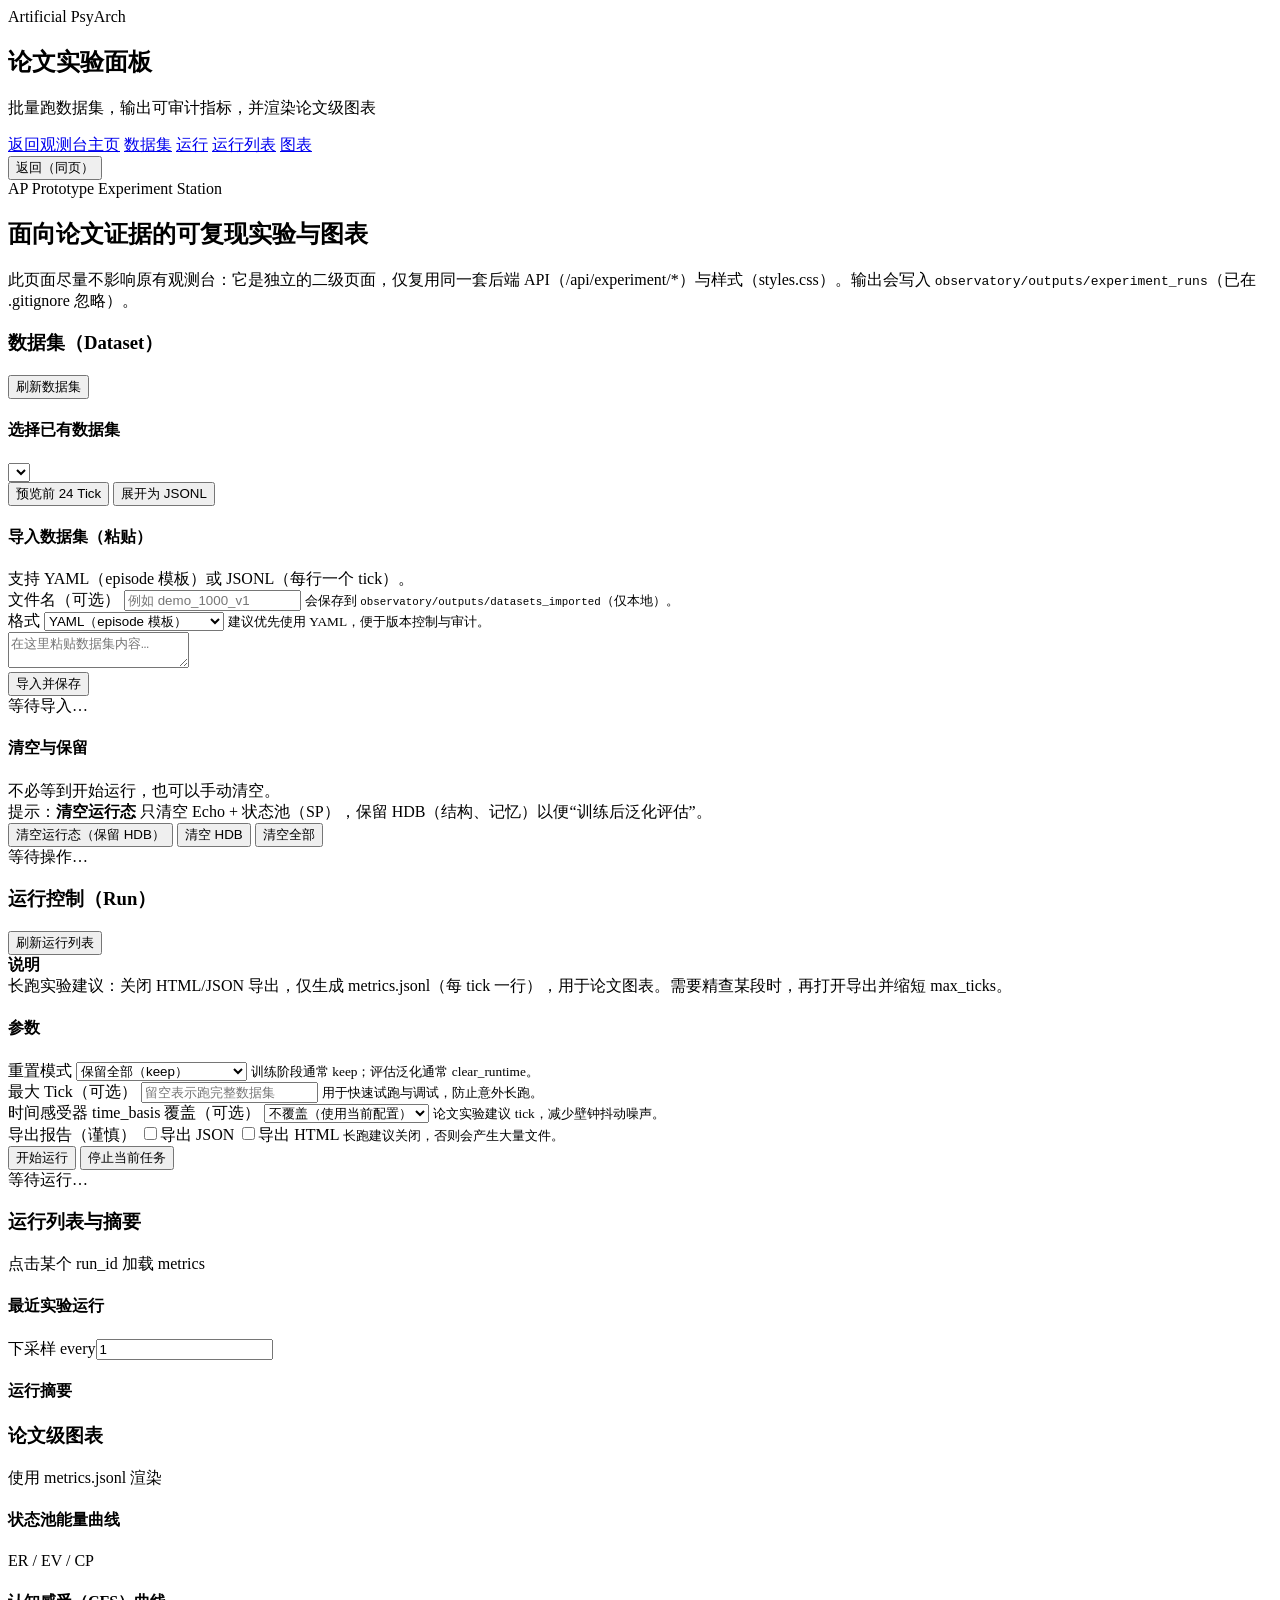
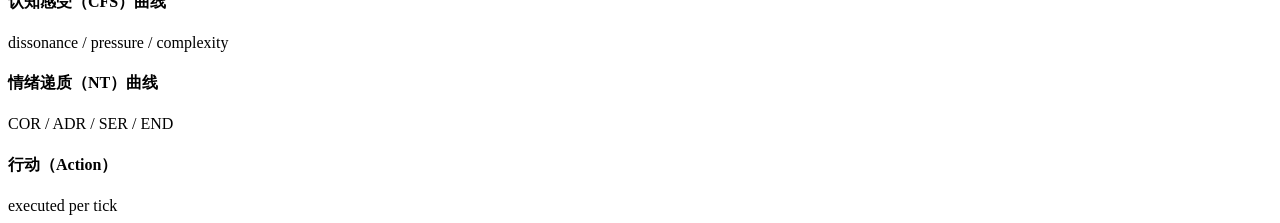
==== observatory/web_static/experiment.html @ 38948888 "Add experiment station (datasets + headless runner + charts)" ====
<!doctype html>
<html lang="zh-CN">
<head>
  <meta charset="utf-8" />
  <meta name="viewport" content="width=device-width, initial-scale=1" />
  <title>AP 论文实验面板</title>
  <link rel="stylesheet" href="/styles.css" />
</head>
<body>
  <div class="app-shell">
    <aside class="sidebar">
      <div class="brand">
        <div class="eyebrow">Artificial PsyArch</div>
        <h1>论文实验面板</h1>
        <p>批量跑数据集，输出可审计指标，并渲染论文级图表</p>
      </div>
      <nav class="sidebar-nav">
        <a href="/">返回观测台主页</a>
        <a href="#exp_dataset">数据集</a>
        <a href="#exp_run">运行</a>
        <a href="#exp_runs">运行列表</a>
        <a href="#exp_charts">图表</a>
      </nav>
      <button id="expBackBtn" class="ghost full" type="button">返回（同页）</button>
    </aside>

    <main class="main">
      <section class="hero panel">
        <div class="eyebrow">AP Prototype Experiment Station</div>
        <h2>面向论文证据的可复现实验与图表</h2>
        <p>此页面尽量不影响原有观测台：它是独立的二级页面，仅复用同一套后端 API（/api/experiment/*）与样式（styles.css）。输出会写入 <code>observatory/outputs/experiment_runs</code>（已在 .gitignore 忽略）。</p>
      </section>

      <section id="exp_dataset" class="panel">
        <div class="section-head">
          <h3>数据集（Dataset）</h3>
          <div class="toolbar">
            <button id="expRefreshDatasetsBtn" class="ghost" type="button">刷新数据集</button>
          </div>
        </div>
        <div class="triple-grid">
          <div class="subpanel">
            <div class="section-head">
              <h4>选择已有数据集</h4>
              <span id="expDatasetMeta" class="meta"></span>
            </div>
            <select id="expDatasetSelect"></select>
            <div class="actions">
              <button id="expPreviewBtn" class="secondary" type="button">预览前 24 Tick</button>
              <button id="expExpandBtn" class="ghost" type="button">展开为 JSONL</button>
            </div>
            <div id="expDatasetPreview" class="exp-preview stack"></div>
          </div>

          <div class="subpanel">
            <div class="section-head">
              <h4>导入数据集（粘贴）</h4>
              <span class="meta">支持 YAML（episode 模板）或 JSONL（每行一个 tick）。</span>
            </div>
            <div class="settings-grid">
              <article class="setting-item">
                <label>文件名（可选）</label>
                <input id="expImportFilename" type="text" placeholder="例如 demo_1000_v1" />
                <small>会保存到 <code>observatory/outputs/datasets_imported</code>（仅本地）。</small>
              </article>
              <article class="setting-item">
                <label>格式</label>
                <select id="expImportFormat">
                  <option value="yaml">YAML（episode 模板）</option>
                  <option value="jsonl">JSONL（expanded ticks）</option>
                </select>
                <small>建议优先使用 YAML，便于版本控制与审计。</small>
              </article>
            </div>
            <textarea id="expImportContent" class="config-textarea" placeholder="在这里粘贴数据集内容…"></textarea>
            <div class="actions">
              <button id="expImportBtn" class="primary" type="button">导入并保存</button>
            </div>
            <div id="expImportFeedback" class="inline-feedback">等待导入…</div>
          </div>

          <div class="subpanel">
            <div class="section-head">
              <h4>清空与保留</h4>
              <span class="meta">不必等到开始运行，也可以手动清空。</span>
            </div>
            <div class="soft-note">提示：<strong>清空运行态</strong> 只清空 Echo + 状态池（SP），保留 HDB（结构、记忆）以便“训练后泛化评估”。</div>
            <div class="actions">
              <button id="expClearRuntimeBtn" class="ghost danger" type="button">清空运行态（保留 HDB）</button>
              <button id="expClearHdbBtn" class="ghost danger" type="button">清空 HDB</button>
              <button id="expClearAllBtn" class="ghost danger" type="button">清空全部</button>
            </div>
            <div id="expClearFeedback" class="inline-feedback">等待操作…</div>
          </div>
        </div>
      </section>

      <section id="exp_run" class="panel">
        <div class="section-head">
          <h3>运行控制（Run）</h3>
          <div class="toolbar">
            <button id="expRefreshRunsBtn" class="ghost" type="button">刷新运行列表</button>
          </div>
        </div>
        <div class="note-box">
          <div><strong>说明</strong></div>
          <div class="soft-note">长跑实验建议：关闭 HTML/JSON 导出，仅生成 metrics.jsonl（每 tick 一行），用于论文图表。需要精查某段时，再打开导出并缩短 max_ticks。</div>
        </div>
        <div class="subpanel">
          <div class="section-head">
            <h4>参数</h4>
            <span id="expJobMeta" class="meta"></span>
          </div>
          <div class="settings-grid">
            <article class="setting-item">
              <label>重置模式</label>
              <select id="expResetMode">
                <option value="keep">保留全部（keep）</option>
                <option value="clear_runtime">清空运行态（保留 HDB）</option>
                <option value="clear_all">清空全部（含 HDB）</option>
              </select>
              <small>训练阶段通常 keep；评估泛化通常 clear_runtime。</small>
            </article>
            <article class="setting-item">
              <label>最大 Tick（可选）</label>
              <input id="expMaxTicks" type="number" min="1" step="1" placeholder="留空表示跑完整数据集" />
              <small>用于快速试跑与调试，防止意外长跑。</small>
            </article>
            <article class="setting-item">
              <label>时间感受器 time_basis 覆盖（可选）</label>
              <select id="expTimeBasisOverride">
                <option value="">不覆盖（使用当前配置）</option>
                <option value="tick">强制 tick</option>
                <option value="wallclock">强制 wallclock</option>
              </select>
              <small>论文实验建议 tick，减少壁钟抖动噪声。</small>
            </article>
            <article class="setting-item">
              <label>导出报告（谨慎）</label>
              <label class="toggle-row"><input id="expExportJsonChk" type="checkbox" /><span>导出 JSON</span></label>
              <label class="toggle-row"><input id="expExportHtmlChk" type="checkbox" /><span>导出 HTML</span></label>
              <small>长跑建议关闭，否则会产生大量文件。</small>
            </article>
          </div>
          <div class="actions">
            <button id="expRunStartBtn" class="primary" type="button">开始运行</button>
            <button id="expRunStopBtn" class="ghost danger" type="button">停止当前任务</button>
          </div>
          <div class="bar"><span id="expProgressBar" style="width: 0%"></span></div>
          <div id="expJobFeedback" class="inline-feedback">等待运行…</div>
        </div>
      </section>

      <section id="exp_runs" class="panel">
        <div class="section-head"><h3>运行列表与摘要</h3><span class="meta">点击某个 run_id 加载 metrics</span></div>
        <div class="dual-grid">
          <div class="subpanel">
            <div class="section-head">
              <h4>最近实验运行</h4>
              <div class="toolbar">
                <label class="toggle-row muted-inline"><span>下采样 every</span><input id="expDownsampleEvery" type="number" min="1" step="1" value="1" /></label>
              </div>
            </div>
            <div id="expRunsList" class="stack"></div>
          </div>
          <div class="subpanel">
            <div class="section-head"><h4>运行摘要</h4><span id="expRunMeta" class="meta"></span></div>
            <div id="expRunSummary" class="stack"></div>
          </div>
        </div>
      </section>

      <section id="exp_charts" class="panel">
        <div class="section-head"><h3>论文级图表</h3><span class="meta">使用 metrics.jsonl 渲染</span></div>
        <div class="dual-grid">
          <div class="subpanel">
            <div class="section-head"><h4>状态池能量曲线</h4><span class="meta">ER / EV / CP</span></div>
            <div id="expChartEnergy" class="chart-wrap"></div>
          </div>
          <div class="subpanel">
            <div class="section-head"><h4>认知感受（CFS）曲线</h4><span class="meta">dissonance / pressure / complexity</span></div>
            <div id="expChartCfs" class="chart-wrap"></div>
          </div>
          <div class="subpanel">
            <div class="section-head"><h4>情绪递质（NT）曲线</h4><span class="meta">COR / ADR / SER / END</span></div>
            <div id="expChartNt" class="chart-wrap"></div>
          </div>
          <div class="subpanel">
            <div class="section-head"><h4>行动（Action）</h4><span class="meta">executed per tick</span></div>
            <div id="expChartAction" class="chart-wrap"></div>
          </div>
        </div>
      </section>
    </main>
  </div>
  <script src="/experiment.js"></script>
</body>
</html>
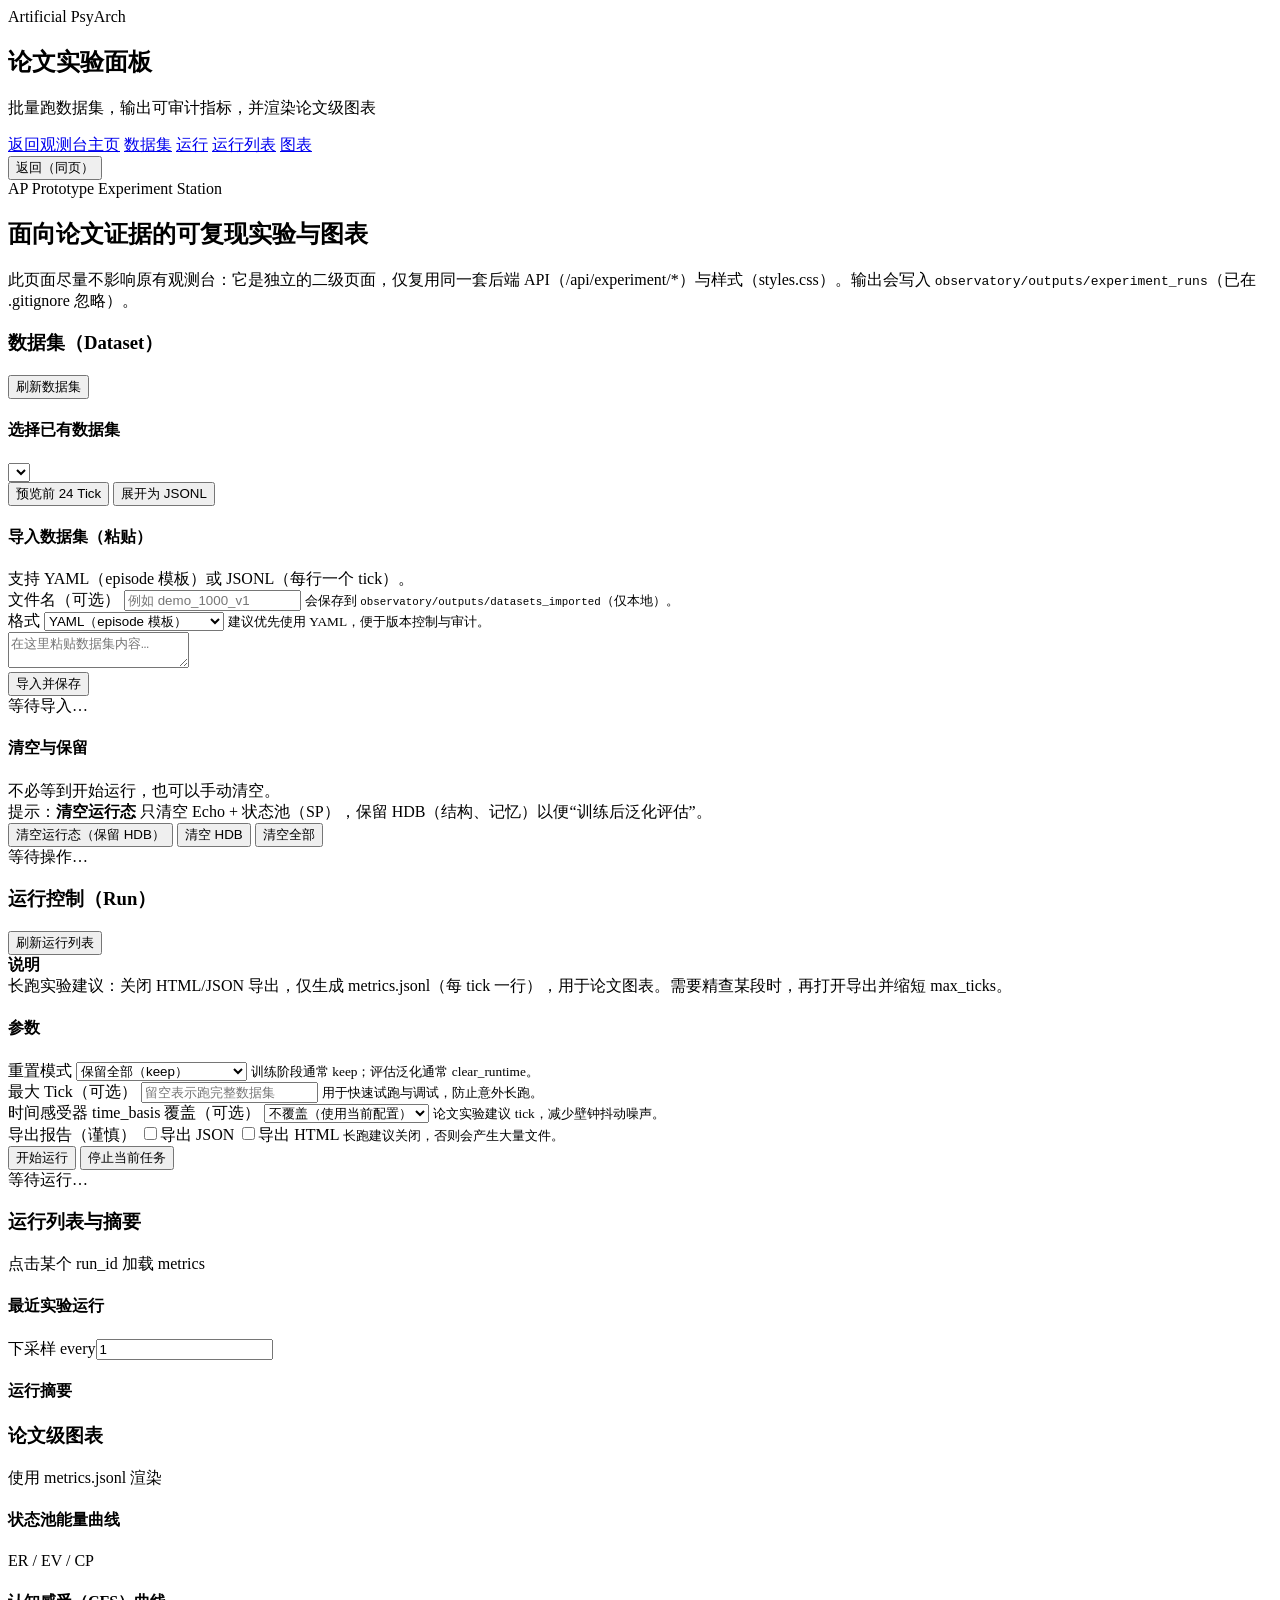
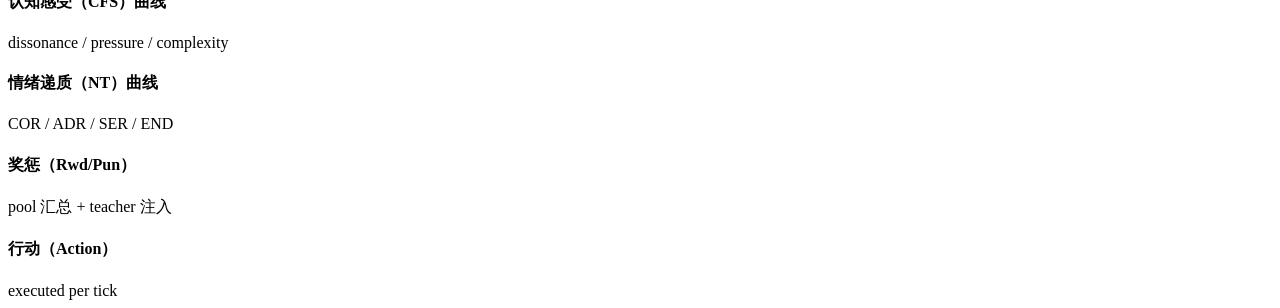
==== commit d227cb44: "Experiment: teacher reward/punish labels + charts + classic datasets" ====
--- a/observatory/web_static/experiment.html
+++ b/observatory/web_static/experiment.html
@@ -186,6 +186,10 @@
             <div id="expChartNt" class="chart-wrap"></div>
           </div>
           <div class="subpanel">
+            <div class="section-head"><h4>奖惩（Rwd/Pun）</h4><span class="meta">pool 汇总 + teacher 注入</span></div>
+            <div id="expChartRwdPun" class="chart-wrap"></div>
+          </div>
+          <div class="subpanel">
             <div class="section-head"><h4>行动（Action）</h4><span class="meta">executed per tick</span></div>
             <div id="expChartAction" class="chart-wrap"></div>
           </div>
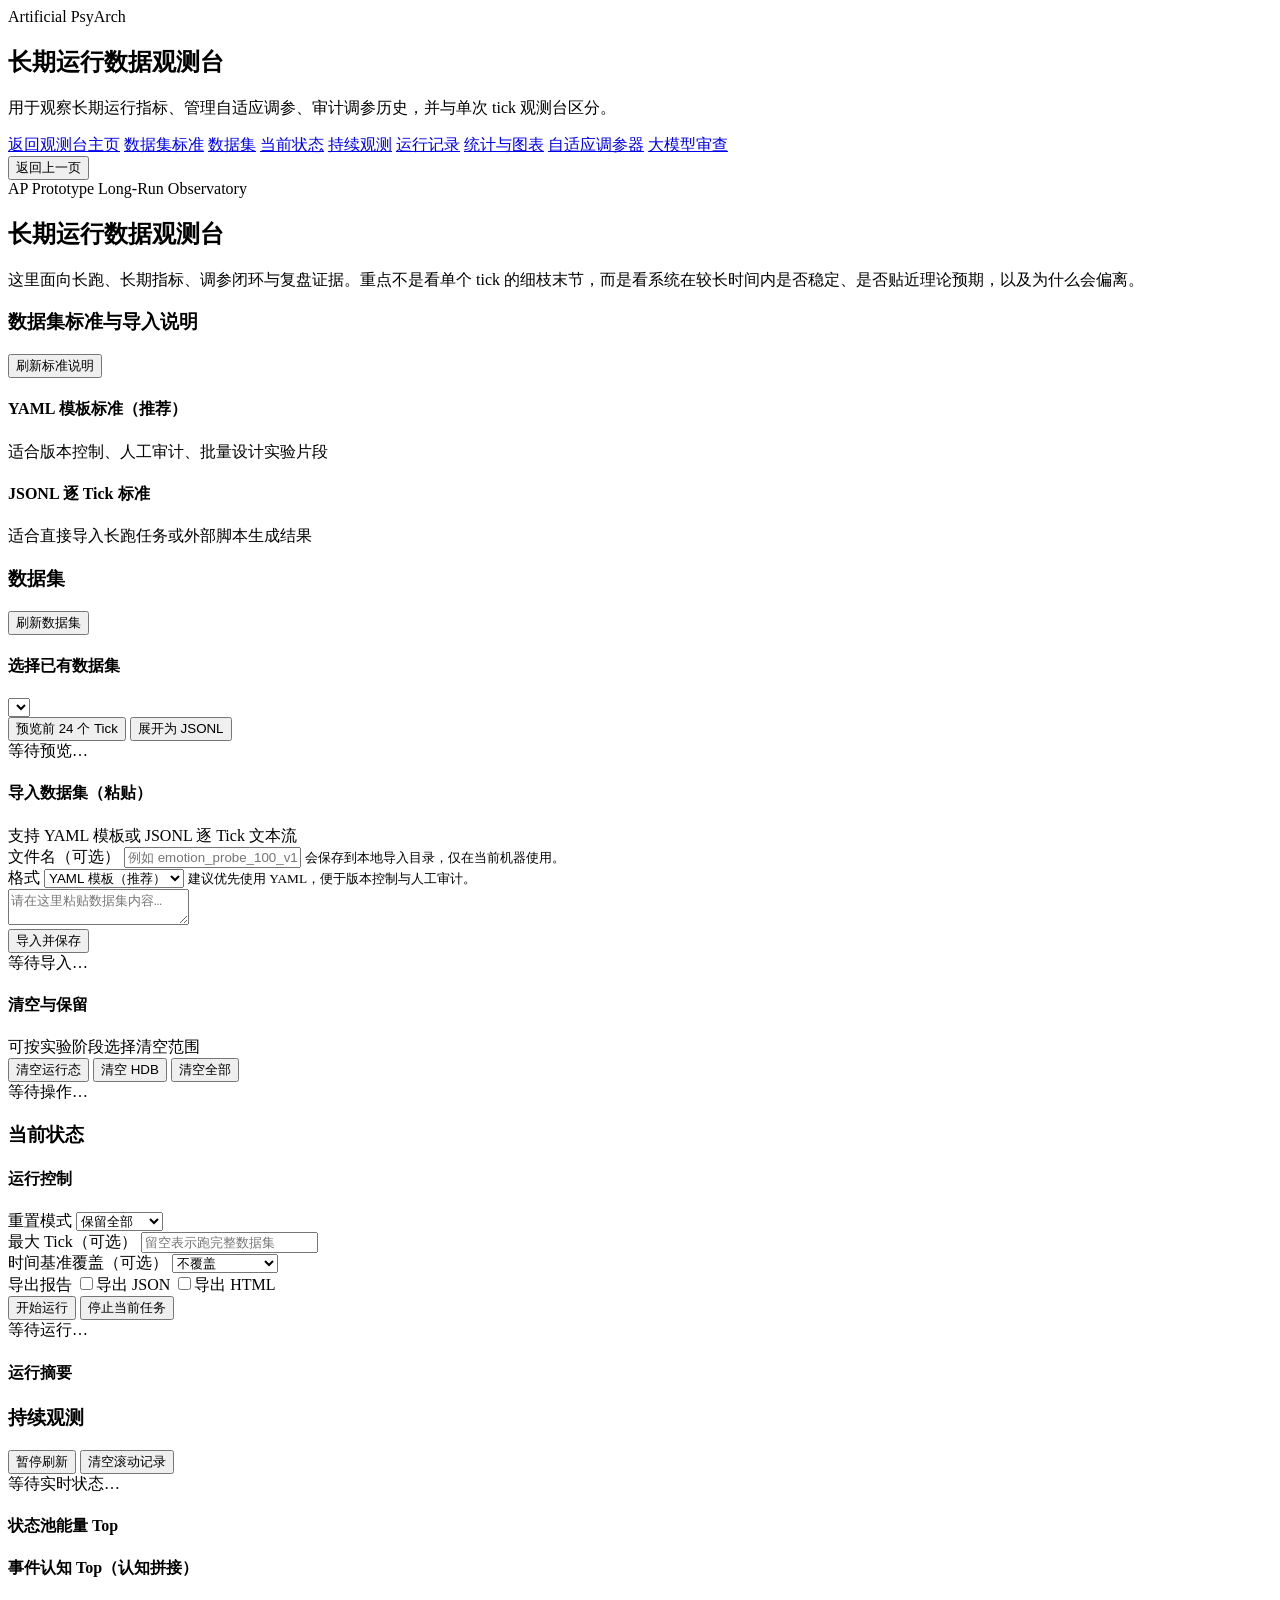
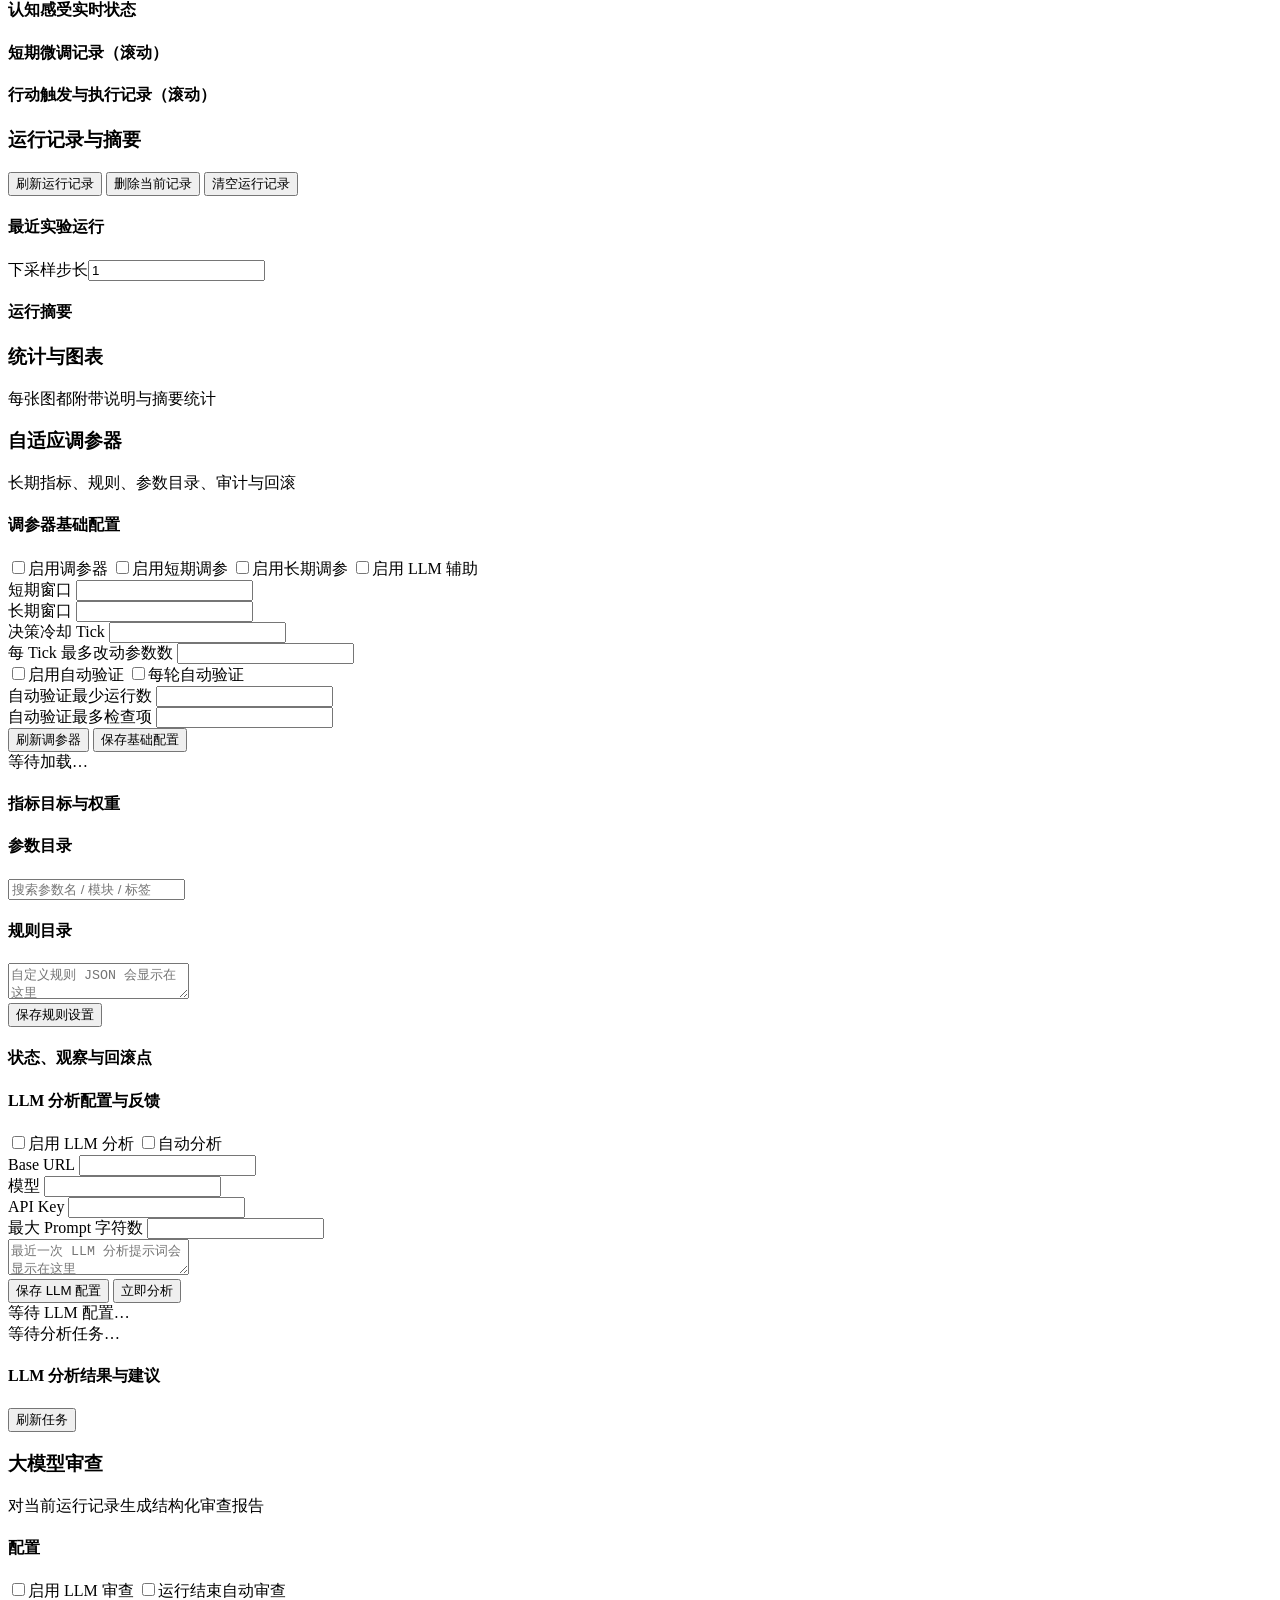
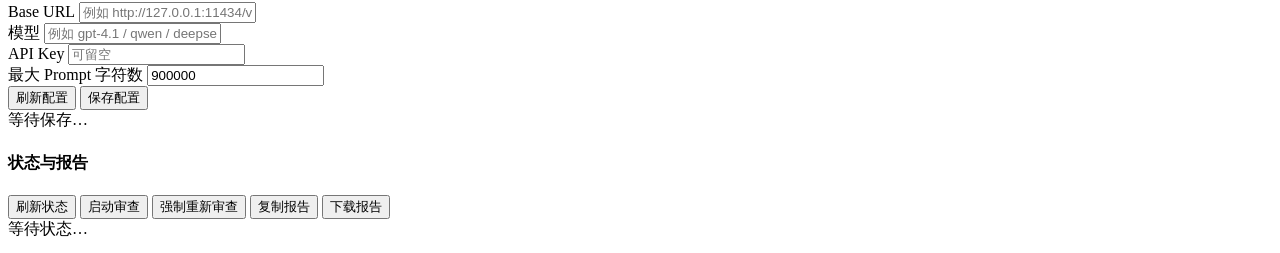
==== commit 66fd2882: "archive current local code-only snapshot" ====
--- a/observatory/web_static/experiment.html
+++ b/observatory/web_static/experiment.html
@@ -3,7 +3,7 @@
 <head>
   <meta charset="utf-8" />
   <meta name="viewport" content="width=device-width, initial-scale=1" />
-  <title>AP 论文实验面板</title>
+  <title>长期运行数据观测台</title>
   <link rel="stylesheet" href="/styles.css" />
 </head>
 <body>
@@ -11,193 +11,457 @@
     <aside class="sidebar">
       <div class="brand">
         <div class="eyebrow">Artificial PsyArch</div>
-        <h1>论文实验面板</h1>
-        <p>批量跑数据集，输出可审计指标，并渲染论文级图表</p>
+        <h1>长期运行数据观测台</h1>
+        <p>用于观察长期运行指标、管理自适应调参、审计调参历史，并与单次 tick 观测台区分。</p>
       </div>
       <nav class="sidebar-nav">
         <a href="/">返回观测台主页</a>
+        <a href="#exp_standard">数据集标准</a>
         <a href="#exp_dataset">数据集</a>
-        <a href="#exp_run">运行</a>
-        <a href="#exp_runs">运行列表</a>
-        <a href="#exp_charts">图表</a>
+        <a href="#exp_run">当前状态</a>
+        <a href="#exp_live">持续观测</a>
+        <a href="#exp_runs">运行记录</a>
+        <a href="#exp_metrics">统计与图表</a>
+        <a href="#exp_auto_tuner">自适应调参器</a>
+        <a href="#exp_llm_review">大模型审查</a>
       </nav>
-      <button id="expBackBtn" class="ghost full" type="button">返回（同页）</button>
+      <button id="expBackBtn" class="ghost full" type="button">返回上一页</button>
     </aside>
 
     <main class="main">
       <section class="hero panel">
-        <div class="eyebrow">AP Prototype Experiment Station</div>
-        <h2>面向论文证据的可复现实验与图表</h2>
-        <p>此页面尽量不影响原有观测台：它是独立的二级页面，仅复用同一套后端 API（/api/experiment/*）与样式（styles.css）。输出会写入 <code>observatory/outputs/experiment_runs</code>（已在 .gitignore 忽略）。</p>
+        <div class="eyebrow">AP Prototype Long-Run Observatory</div>
+        <h2>长期运行数据观测台</h2>
+        <p>这里面向长跑、长期指标、调参闭环与复盘证据。重点不是看单个 tick 的细枝末节，而是看系统在较长时间内是否稳定、是否贴近理论预期，以及为什么会偏离。</p>
+      </section>
+
+      <section id="exp_standard" class="panel">
+        <div class="section-head">
+          <h3>数据集标准与导入说明</h3>
+          <div class="toolbar">
+            <button id="expRefreshProtocolBtn" class="ghost" type="button">刷新标准说明</button>
+          </div>
+        </div>
+        <div id="expProtocolCards" class="card-grid compact"></div>
+        <div class="dual-grid">
+          <div class="subpanel">
+            <div class="section-head">
+              <h4>YAML 模板标准（推荐）</h4>
+              <span class="meta">适合版本控制、人工审计、批量设计实验片段</span>
+            </div>
+            <div id="expProtocolYamlFields" class="stack"></div>
+            <pre id="expProtocolYamlExample" class="result-box"></pre>
+          </div>
+          <div class="subpanel">
+            <div class="section-head">
+              <h4>JSONL 逐 Tick 标准</h4>
+              <span class="meta">适合直接导入长跑任务或外部脚本生成结果</span>
+            </div>
+            <div id="expProtocolJsonlFields" class="stack"></div>
+            <pre id="expProtocolJsonlExample" class="result-box"></pre>
+          </div>
+        </div>
       </section>
 
       <section id="exp_dataset" class="panel">
         <div class="section-head">
-          <h3>数据集（Dataset）</h3>
+          <h3>数据集</h3>
           <div class="toolbar">
             <button id="expRefreshDatasetsBtn" class="ghost" type="button">刷新数据集</button>
           </div>
         </div>
-        <div class="triple-grid">
+        <div class="dual-grid">
           <div class="subpanel">
             <div class="section-head">
               <h4>选择已有数据集</h4>
               <span id="expDatasetMeta" class="meta"></span>
             </div>
             <select id="expDatasetSelect"></select>
-            <div class="actions">
-              <button id="expPreviewBtn" class="secondary" type="button">预览前 24 Tick</button>
+            <div id="expDatasetOverviewCards" class="card-grid compact exp-spaced-top"></div>
+            <div class="actions">
+              <button id="expPreviewBtn" class="secondary" type="button">预览前 24 个 Tick</button>
               <button id="expExpandBtn" class="ghost" type="button">展开为 JSONL</button>
             </div>
-            <div id="expDatasetPreview" class="exp-preview stack"></div>
+            <div id="expDatasetPreviewMeta" class="inline-feedback">等待预览…</div>
+            <div id="expDatasetPreview" class="stack scroll-shell"></div>
           </div>
 
           <div class="subpanel">
             <div class="section-head">
               <h4>导入数据集（粘贴）</h4>
-              <span class="meta">支持 YAML（episode 模板）或 JSONL（每行一个 tick）。</span>
+              <span class="meta">支持 YAML 模板或 JSONL 逐 Tick 文本流</span>
             </div>
             <div class="settings-grid">
               <article class="setting-item">
                 <label>文件名（可选）</label>
-                <input id="expImportFilename" type="text" placeholder="例如 demo_1000_v1" />
-                <small>会保存到 <code>observatory/outputs/datasets_imported</code>（仅本地）。</small>
+                <input id="expImportFilename" type="text" placeholder="例如 emotion_probe_100_v1" />
+                <small>会保存到本地导入目录，仅在当前机器使用。</small>
               </article>
               <article class="setting-item">
                 <label>格式</label>
                 <select id="expImportFormat">
-                  <option value="yaml">YAML（episode 模板）</option>
-                  <option value="jsonl">JSONL（expanded ticks）</option>
+                  <option value="yaml">YAML 模板（推荐）</option>
+                  <option value="jsonl">JSONL 逐 Tick</option>
                 </select>
-                <small>建议优先使用 YAML，便于版本控制与审计。</small>
-              </article>
-            </div>
-            <textarea id="expImportContent" class="config-textarea" placeholder="在这里粘贴数据集内容…"></textarea>
+                <small>建议优先使用 YAML，便于版本控制与人工审计。</small>
+              </article>
+            </div>
+            <textarea id="expImportContent" class="config-textarea exp-large-textarea" placeholder="请在这里粘贴数据集内容…"></textarea>
             <div class="actions">
               <button id="expImportBtn" class="primary" type="button">导入并保存</button>
             </div>
             <div id="expImportFeedback" class="inline-feedback">等待导入…</div>
           </div>
-
-          <div class="subpanel">
-            <div class="section-head">
-              <h4>清空与保留</h4>
-              <span class="meta">不必等到开始运行，也可以手动清空。</span>
-            </div>
-            <div class="soft-note">提示：<strong>清空运行态</strong> 只清空 Echo + 状态池（SP），保留 HDB（结构、记忆）以便“训练后泛化评估”。</div>
-            <div class="actions">
-              <button id="expClearRuntimeBtn" class="ghost danger" type="button">清空运行态（保留 HDB）</button>
-              <button id="expClearHdbBtn" class="ghost danger" type="button">清空 HDB</button>
-              <button id="expClearAllBtn" class="ghost danger" type="button">清空全部</button>
-            </div>
-            <div id="expClearFeedback" class="inline-feedback">等待操作…</div>
-          </div>
+        </div>
+
+        <div class="subpanel exp-spaced-top">
+          <div class="section-head">
+            <h4>清空与保留</h4>
+            <span class="meta">可按实验阶段选择清空范围</span>
+          </div>
+          <div class="actions">
+            <button id="expClearRuntimeBtn" class="ghost danger" type="button">清空运行态</button>
+            <button id="expClearHdbBtn" class="ghost danger" type="button">清空 HDB</button>
+            <button id="expClearAllBtn" class="ghost danger" type="button">清空全部</button>
+          </div>
+          <div id="expClearFeedback" class="inline-feedback">等待操作…</div>
         </div>
       </section>
 
       <section id="exp_run" class="panel">
         <div class="section-head">
-          <h3>运行控制（Run）</h3>
+          <h3>当前状态</h3>
+          <span id="expJobMeta" class="meta"></span>
+        </div>
+        <div id="expJobOverviewCards" class="card-grid compact"></div>
+        <div class="dual-grid exp-spaced-top">
+          <div class="subpanel">
+            <div class="section-head"><h4>运行控制</h4></div>
+            <div class="settings-grid">
+              <article class="setting-item">
+                <label>重置模式</label>
+                <select id="expResetMode">
+                  <option value="keep">保留全部</option>
+                  <option value="clear_runtime">清空运行态</option>
+                  <option value="clear_all">清空全部</option>
+                </select>
+              </article>
+              <article class="setting-item">
+                <label>最大 Tick（可选）</label>
+                <input id="expMaxTicks" type="number" min="1" step="1" placeholder="留空表示跑完整数据集" />
+              </article>
+              <article class="setting-item">
+                <label>时间基准覆盖（可选）</label>
+                <select id="expTimeBasisOverride">
+                  <option value="">不覆盖</option>
+                  <option value="tick">强制 tick</option>
+                  <option value="wallclock">强制 wallclock</option>
+                </select>
+              </article>
+              <article class="setting-item">
+                <label>导出报告</label>
+                <label class="toggle-row"><input id="expExportJsonChk" type="checkbox" /><span>导出 JSON</span></label>
+                <label class="toggle-row"><input id="expExportHtmlChk" type="checkbox" /><span>导出 HTML</span></label>
+              </article>
+            </div>
+            <div class="actions">
+              <button id="expRunStartBtn" class="primary" type="button">开始运行</button>
+              <button id="expRunStopBtn" class="ghost danger" type="button">停止当前任务</button>
+            </div>
+            <div class="bar"><span id="expProgressBar" style="width:0%"></span></div>
+            <div id="expJobFeedback" class="inline-feedback">等待运行…</div>
+          </div>
+          <div class="subpanel">
+            <div class="section-head"><h4>运行摘要</h4></div>
+            <div id="expJobSummary" class="stack"></div>
+            <div id="expJobAutoTuner" class="stack exp-spaced-top"></div>
+          </div>
+        </div>
+      </section>
+
+      <section id="exp_live" class="panel">
+        <div class="section-head">
+          <h3>持续观测</h3>
           <div class="toolbar">
-            <button id="expRefreshRunsBtn" class="ghost" type="button">刷新运行列表</button>
-          </div>
-        </div>
-        <div class="note-box">
-          <div><strong>说明</strong></div>
-          <div class="soft-note">长跑实验建议：关闭 HTML/JSON 导出，仅生成 metrics.jsonl（每 tick 一行），用于论文图表。需要精查某段时，再打开导出并缩短 max_ticks。</div>
-        </div>
-        <div class="subpanel">
-          <div class="section-head">
-            <h4>参数</h4>
-            <span id="expJobMeta" class="meta"></span>
-          </div>
-          <div class="settings-grid">
-            <article class="setting-item">
-              <label>重置模式</label>
-              <select id="expResetMode">
-                <option value="keep">保留全部（keep）</option>
-                <option value="clear_runtime">清空运行态（保留 HDB）</option>
-                <option value="clear_all">清空全部（含 HDB）</option>
-              </select>
-              <small>训练阶段通常 keep；评估泛化通常 clear_runtime。</small>
-            </article>
-            <article class="setting-item">
-              <label>最大 Tick（可选）</label>
-              <input id="expMaxTicks" type="number" min="1" step="1" placeholder="留空表示跑完整数据集" />
-              <small>用于快速试跑与调试，防止意外长跑。</small>
-            </article>
-            <article class="setting-item">
-              <label>时间感受器 time_basis 覆盖（可选）</label>
-              <select id="expTimeBasisOverride">
-                <option value="">不覆盖（使用当前配置）</option>
-                <option value="tick">强制 tick</option>
-                <option value="wallclock">强制 wallclock</option>
-              </select>
-              <small>论文实验建议 tick，减少壁钟抖动噪声。</small>
-            </article>
-            <article class="setting-item">
-              <label>导出报告（谨慎）</label>
-              <label class="toggle-row"><input id="expExportJsonChk" type="checkbox" /><span>导出 JSON</span></label>
-              <label class="toggle-row"><input id="expExportHtmlChk" type="checkbox" /><span>导出 HTML</span></label>
-              <small>长跑建议关闭，否则会产生大量文件。</small>
-            </article>
-          </div>
-          <div class="actions">
-            <button id="expRunStartBtn" class="primary" type="button">开始运行</button>
-            <button id="expRunStopBtn" class="ghost danger" type="button">停止当前任务</button>
-          </div>
-          <div class="bar"><span id="expProgressBar" style="width: 0%"></span></div>
-          <div id="expJobFeedback" class="inline-feedback">等待运行…</div>
+            <button id="expLivePauseBtn" class="ghost" type="button">暂停刷新</button>
+            <button id="expLiveClearBtn" class="ghost" type="button">清空滚动记录</button>
+          </div>
+        </div>
+        <div id="expLiveMeta" class="inline-feedback">等待实时状态…</div>
+        <div class="dual-grid exp-spaced-top">
+          <div class="subpanel">
+            <div class="section-head"><h4>状态池能量 Top</h4></div>
+            <div id="expLiveStateTop" class="stack scroll-shell"></div>
+          </div>
+          <div class="subpanel">
+            <div class="section-head"><h4>事件认知 Top（认知拼接）</h4></div>
+            <div id="expLiveCsTop" class="stack scroll-shell"></div>
+          </div>
+        </div>
+        <div class="dual-grid exp-spaced-top">
+          <div class="subpanel">
+            <div class="section-head"><h4>认知感受实时状态</h4></div>
+            <div id="expLiveCfsTotals" class="stack scroll-shell"></div>
+          </div>
+          <div class="subpanel">
+            <div class="section-head"><h4>短期微调记录（滚动）</h4></div>
+            <div id="expLiveAutoTuneLog" class="stack scroll-shell scroll-shell-tall"></div>
+          </div>
+        </div>
+        <div class="subpanel exp-spaced-top">
+          <div class="section-head"><h4>行动触发与执行记录（滚动）</h4></div>
+          <div id="expLiveActionLog" class="stack scroll-shell scroll-shell-tall"></div>
         </div>
       </section>
 
       <section id="exp_runs" class="panel">
-        <div class="section-head"><h3>运行列表与摘要</h3><span class="meta">点击某个 run_id 加载 metrics</span></div>
+        <div class="section-head">
+          <h3>运行记录与摘要</h3>
+          <div class="toolbar">
+            <button id="expRefreshRunsBtn" class="ghost" type="button">刷新运行记录</button>
+            <button id="expDeleteRunBtn" class="ghost danger" type="button">删除当前记录</button>
+            <button id="expClearRunsBtn" class="ghost danger" type="button">清空运行记录</button>
+          </div>
+        </div>
         <div class="dual-grid">
           <div class="subpanel">
             <div class="section-head">
               <h4>最近实验运行</h4>
               <div class="toolbar">
-                <label class="toggle-row muted-inline"><span>下采样 every</span><input id="expDownsampleEvery" type="number" min="1" step="1" value="1" /></label>
+                <label class="toggle-row muted-inline"><span>下采样步长</span><input id="expDownsampleEvery" type="number" min="1" step="1" value="1" /></label>
               </div>
             </div>
-            <div id="expRunsList" class="stack"></div>
-          </div>
-          <div class="subpanel">
-            <div class="section-head"><h4>运行摘要</h4><span id="expRunMeta" class="meta"></span></div>
-            <div id="expRunSummary" class="stack"></div>
-          </div>
-        </div>
-      </section>
-
-      <section id="exp_charts" class="panel">
-        <div class="section-head"><h3>论文级图表</h3><span class="meta">使用 metrics.jsonl 渲染</span></div>
+            <div id="expRunsList" class="stack scroll-shell"></div>
+          </div>
+          <div class="subpanel">
+            <div class="section-head">
+              <h4>运行摘要</h4>
+              <span id="expRunMeta" class="meta"></span>
+            </div>
+            <div id="expRunOverviewCards" class="card-grid compact"></div>
+            <div id="expRunSummary" class="stack exp-spaced-top scroll-shell"></div>
+          </div>
+        </div>
+      </section>
+
+      <section id="exp_metrics" class="panel">
+        <div class="section-head">
+          <h3>统计与图表</h3>
+          <span class="meta">每张图都附带说明与摘要统计</span>
+        </div>
+        <div id="expMetricsOverviewCards" class="card-grid compact"></div>
+        <div id="expMetricsNarrative" class="stack exp-spaced-top"></div>
+        <div id="expChartDeck" class="stack exp-spaced-top"></div>
+      </section>
+
+      <section id="exp_auto_tuner" class="panel">
+        <div class="section-head">
+          <h3>自适应调参器</h3>
+          <span class="meta">长期指标、规则、参数目录、审计与回滚</span>
+        </div>
+        <div id="expAutoTunerOverviewCards" class="card-grid compact"></div>
+
+        <div class="subpanel exp-spaced-top">
+          <div class="section-head">
+            <h4>调参器基础配置</h4>
+            <span id="expAtConfigMeta" class="meta"></span>
+          </div>
+          <div class="settings-grid">
+            <article class="setting-item">
+              <label class="toggle-row"><input id="expAtEnabledChk" type="checkbox" /><span>启用调参器</span></label>
+              <label class="toggle-row"><input id="expAtShortChk" type="checkbox" /><span>启用短期调参</span></label>
+              <label class="toggle-row"><input id="expAtLongChk" type="checkbox" /><span>启用长期调参</span></label>
+              <label class="toggle-row"><input id="expAtLlmAssistChk" type="checkbox" /><span>启用 LLM 辅助</span></label>
+            </article>
+            <article class="setting-item">
+              <label>短期窗口</label>
+              <input id="expAtShortWindow" type="number" min="1" step="1" />
+            </article>
+            <article class="setting-item">
+              <label>长期窗口</label>
+              <input id="expAtLongWindow" type="number" min="1" step="1" />
+            </article>
+            <article class="setting-item">
+              <label>决策冷却 Tick</label>
+              <input id="expAtCooldown" type="number" min="0" step="1" />
+            </article>
+            <article class="setting-item">
+              <label>每 Tick 最多改动参数数</label>
+              <input id="expAtMaxUpdates" type="number" min="1" step="1" />
+            </article>
+            <article class="setting-item">
+              <label class="toggle-row"><input id="expAtAutoValidationChk" type="checkbox" /><span>启用自动验证</span></label>
+              <label class="toggle-row"><input id="expAtAutoValidationEveryRunChk" type="checkbox" /><span>每轮自动验证</span></label>
+            </article>
+            <article class="setting-item">
+              <label>自动验证最少运行数</label>
+              <input id="expAtAutoValidationMinRuns" type="number" min="1" step="1" />
+            </article>
+            <article class="setting-item">
+              <label>自动验证最多检查项</label>
+              <input id="expAtAutoValidationMaxItems" type="number" min="1" step="1" />
+            </article>
+          </div>
+          <div class="actions">
+            <button id="expAtRefreshBtn" class="ghost" type="button">刷新调参器</button>
+            <button id="expAtConfigSaveBtn" class="primary" type="button">保存基础配置</button>
+          </div>
+          <div id="expAtConfigFeedback" class="inline-feedback">等待加载…</div>
+        </div>
+
+        <div class="dual-grid exp-spaced-top">
+          <div class="subpanel">
+            <div class="section-head"><h4>指标目标与权重</h4></div>
+            <div id="expAtMetricTargets" class="stack scroll-shell"></div>
+          </div>
+          <div class="subpanel">
+            <div class="section-head"><h4>参数目录</h4></div>
+            <input id="expAtParamSearch" type="text" placeholder="搜索参数名 / 模块 / 标签" />
+            <div id="expAtParamCatalog" class="stack scroll-shell scroll-shell-tall exp-spaced-top"></div>
+          </div>
+        </div>
+
+        <div class="dual-grid exp-spaced-top">
+          <div class="subpanel">
+            <div class="section-head"><h4>规则目录</h4><span id="expAtRuleSummary" class="meta"></span></div>
+            <div id="expAtRuleCatalog" class="stack scroll-shell scroll-shell-tall"></div>
+            <textarea id="expAtCustomRulesEditor" class="config-textarea exp-large-textarea exp-spaced-top" placeholder="自定义规则 JSON 会显示在这里"></textarea>
+            <div class="actions">
+              <button id="expAtRulesSaveBtn" class="primary" type="button">保存规则设置</button>
+            </div>
+          </div>
+          <div class="subpanel">
+            <div class="section-head"><h4>状态、观察与回滚点</h4></div>
+            <div id="expAtStateSummary" class="stack"></div>
+            <div id="expAtObservationSummary" class="stack exp-spaced-top"></div>
+            <div id="expAtObservationReview" class="stack exp-spaced-top"></div>
+            <div id="expAtObservationHistory" class="stack scroll-shell exp-spaced-top"></div>
+            <div id="expAtObservationZone" class="stack exp-spaced-top"></div>
+            <div id="expAtAuditLog" class="stack scroll-shell"></div>
+            <div id="expAtRollbackList" class="stack scroll-shell exp-spaced-top"></div>
+          </div>
+        </div>
+
+        <div class="dual-grid exp-spaced-top">
+          <div class="subpanel">
+            <div class="section-head"><h4>LLM 分析配置与反馈</h4><span id="expAtLlmMeta" class="meta"></span></div>
+            <div class="settings-grid">
+              <article class="setting-item">
+                <label class="toggle-row"><input id="expAtLlmEnabledChk" type="checkbox" /><span>启用 LLM 分析</span></label>
+                <label class="toggle-row"><input id="expAtLlmAutoChk" type="checkbox" /><span>自动分析</span></label>
+              </article>
+              <article class="setting-item">
+                <label>Base URL</label>
+                <input id="expAtLlmBaseUrl" type="text" />
+              </article>
+              <article class="setting-item">
+                <label>模型</label>
+                <input id="expAtLlmModel" type="text" />
+              </article>
+              <article class="setting-item">
+                <label>API Key</label>
+                <input id="expAtLlmApiKey" type="password" />
+              </article>
+              <article class="setting-item">
+                <label>最大 Prompt 字符数</label>
+                <input id="expAtLlmMaxPromptChars" type="number" min="1000" step="1000" />
+              </article>
+            </div>
+            <textarea id="expAtLlmPrompt" class="config-textarea exp-large-textarea exp-spaced-top" placeholder="最近一次 LLM 分析提示词会显示在这里"></textarea>
+            <div class="actions">
+              <button id="expAtLlmSaveBtn" class="primary" type="button">保存 LLM 配置</button>
+              <button id="expAtLlmAnalyzeBtn" class="secondary" type="button">立即分析</button>
+            </div>
+            <div id="expAtLlmFeedback" class="inline-feedback">等待 LLM 配置…</div>
+            <div id="expAtLlmAnalyzeFeedback" class="inline-feedback exp-spaced-top">等待分析任务…</div>
+          </div>
+          <div class="subpanel">
+            <div class="section-head"><h4>LLM 分析结果与建议</h4></div>
+            <div class="actions">
+              <button id="expAtLlmJobsRefreshBtn" class="ghost" type="button">刷新任务</button>
+            </div>
+            <div id="expAtLlmJobs" class="stack scroll-shell"></div>
+            <div id="expAtLlmSuggestionList" class="stack scroll-shell exp-spaced-top"></div>
+            <pre id="expAtLlmReport" class="result-box scroll-shell-tall exp-spaced-top"></pre>
+          </div>
+        </div>
+      </section>
+
+      <section id="exp_llm_review" class="panel">
+        <div class="section-head">
+          <h3>大模型审查</h3>
+          <span class="meta">对当前运行记录生成结构化审查报告</span>
+        </div>
         <div class="dual-grid">
           <div class="subpanel">
-            <div class="section-head"><h4>状态池能量曲线</h4><span class="meta">ER / EV / CP</span></div>
-            <div id="expChartEnergy" class="chart-wrap"></div>
-          </div>
-          <div class="subpanel">
-            <div class="section-head"><h4>认知感受（CFS）曲线</h4><span class="meta">dissonance / pressure / complexity</span></div>
-            <div id="expChartCfs" class="chart-wrap"></div>
-          </div>
-          <div class="subpanel">
-            <div class="section-head"><h4>情绪递质（NT）曲线</h4><span class="meta">COR / ADR / SER / END</span></div>
-            <div id="expChartNt" class="chart-wrap"></div>
-          </div>
-          <div class="subpanel">
-            <div class="section-head"><h4>奖惩（Rwd/Pun）</h4><span class="meta">pool 汇总 + teacher 注入</span></div>
-            <div id="expChartRwdPun" class="chart-wrap"></div>
-          </div>
-          <div class="subpanel">
-            <div class="section-head"><h4>行动（Action）</h4><span class="meta">executed per tick</span></div>
-            <div id="expChartAction" class="chart-wrap"></div>
+            <div class="section-head"><h4>配置</h4><span id="expLlmConfigMeta" class="meta"></span></div>
+            <div class="settings-grid">
+              <article class="setting-item">
+                <label class="toggle-row"><input id="expLlmEnabledChk" type="checkbox" /><span>启用 LLM 审查</span></label>
+                <label class="toggle-row"><input id="expLlmAutoChk" type="checkbox" /><span>运行结束自动审查</span></label>
+              </article>
+              <article class="setting-item">
+                <label>Base URL</label>
+                <input id="expLlmBaseUrl" type="text" placeholder="例如 http://127.0.0.1:11434/v1" />
+              </article>
+              <article class="setting-item">
+                <label>模型</label>
+                <input id="expLlmModel" type="text" placeholder="例如 gpt-4.1 / qwen / deepseek" />
+              </article>
+              <article class="setting-item">
+                <label>API Key</label>
+                <input id="expLlmApiKey" type="password" placeholder="可留空" />
+              </article>
+              <article class="setting-item">
+                <label>最大 Prompt 字符数</label>
+                <input id="expLlmMaxPromptChars" type="number" min="1000" step="1000" value="900000" />
+              </article>
+            </div>
+            <div class="actions">
+              <button id="expLlmRefreshBtn" class="ghost" type="button">刷新配置</button>
+              <button id="expLlmSaveBtn" class="primary" type="button">保存配置</button>
+            </div>
+            <div id="expLlmSaveFeedback" class="inline-feedback">等待保存…</div>
+          </div>
+
+          <div class="subpanel">
+            <div class="section-head"><h4>状态与报告</h4><span id="expLlmStatusMeta" class="meta"></span></div>
+            <div class="actions">
+              <button id="expLlmStatusRefreshBtn" class="ghost" type="button">刷新状态</button>
+              <button id="expLlmStartBtn" class="secondary" type="button">启动审查</button>
+              <button id="expLlmStartForceBtn" class="ghost" type="button">强制重新审查</button>
+              <button id="expLlmCopyReportBtn" class="ghost" type="button">复制报告</button>
+              <button id="expLlmDownloadReportBtn" class="ghost" type="button">下载报告</button>
+            </div>
+            <div id="expLlmStatusFeedback" class="inline-feedback">等待状态…</div>
+            <pre id="expLlmReport" class="result-box scroll-shell-tall"></pre>
           </div>
         </div>
       </section>
     </main>
   </div>
+
+  <div id="expChartModal" class="modal-shell" hidden>
+    <div id="expChartModalScrim" class="modal-scrim"></div>
+    <div class="modal-card exp-chart-modal-card">
+      <div class="section-head">
+        <div>
+          <h3 id="expChartModalTitle">图表</h3>
+          <div id="expChartModalSubtitle" class="meta"></div>
+        </div>
+        <div class="toolbar">
+          <button id="expChartModalFullscreenBtn" class="ghost" type="button">全屏</button>
+          <button id="expChartModalCloseBtn" class="ghost danger" type="button">关闭</button>
+        </div>
+      </div>
+      <p id="expChartModalDesc" class="exp-chart-description"></p>
+      <div id="expChartModalChart" class="chart-wrap"></div>
+      <div id="expChartModalStats" class="stack exp-chart-stats-scroll exp-spaced-top"></div>
+      <div id="expChartModalFactors" class="exp-spaced-top"></div>
+    </div>
+  </div>
+
   <script src="/experiment.js"></script>
+  <script src="/experiment_auto_tuner.js"></script>
 </body>
 </html>
-
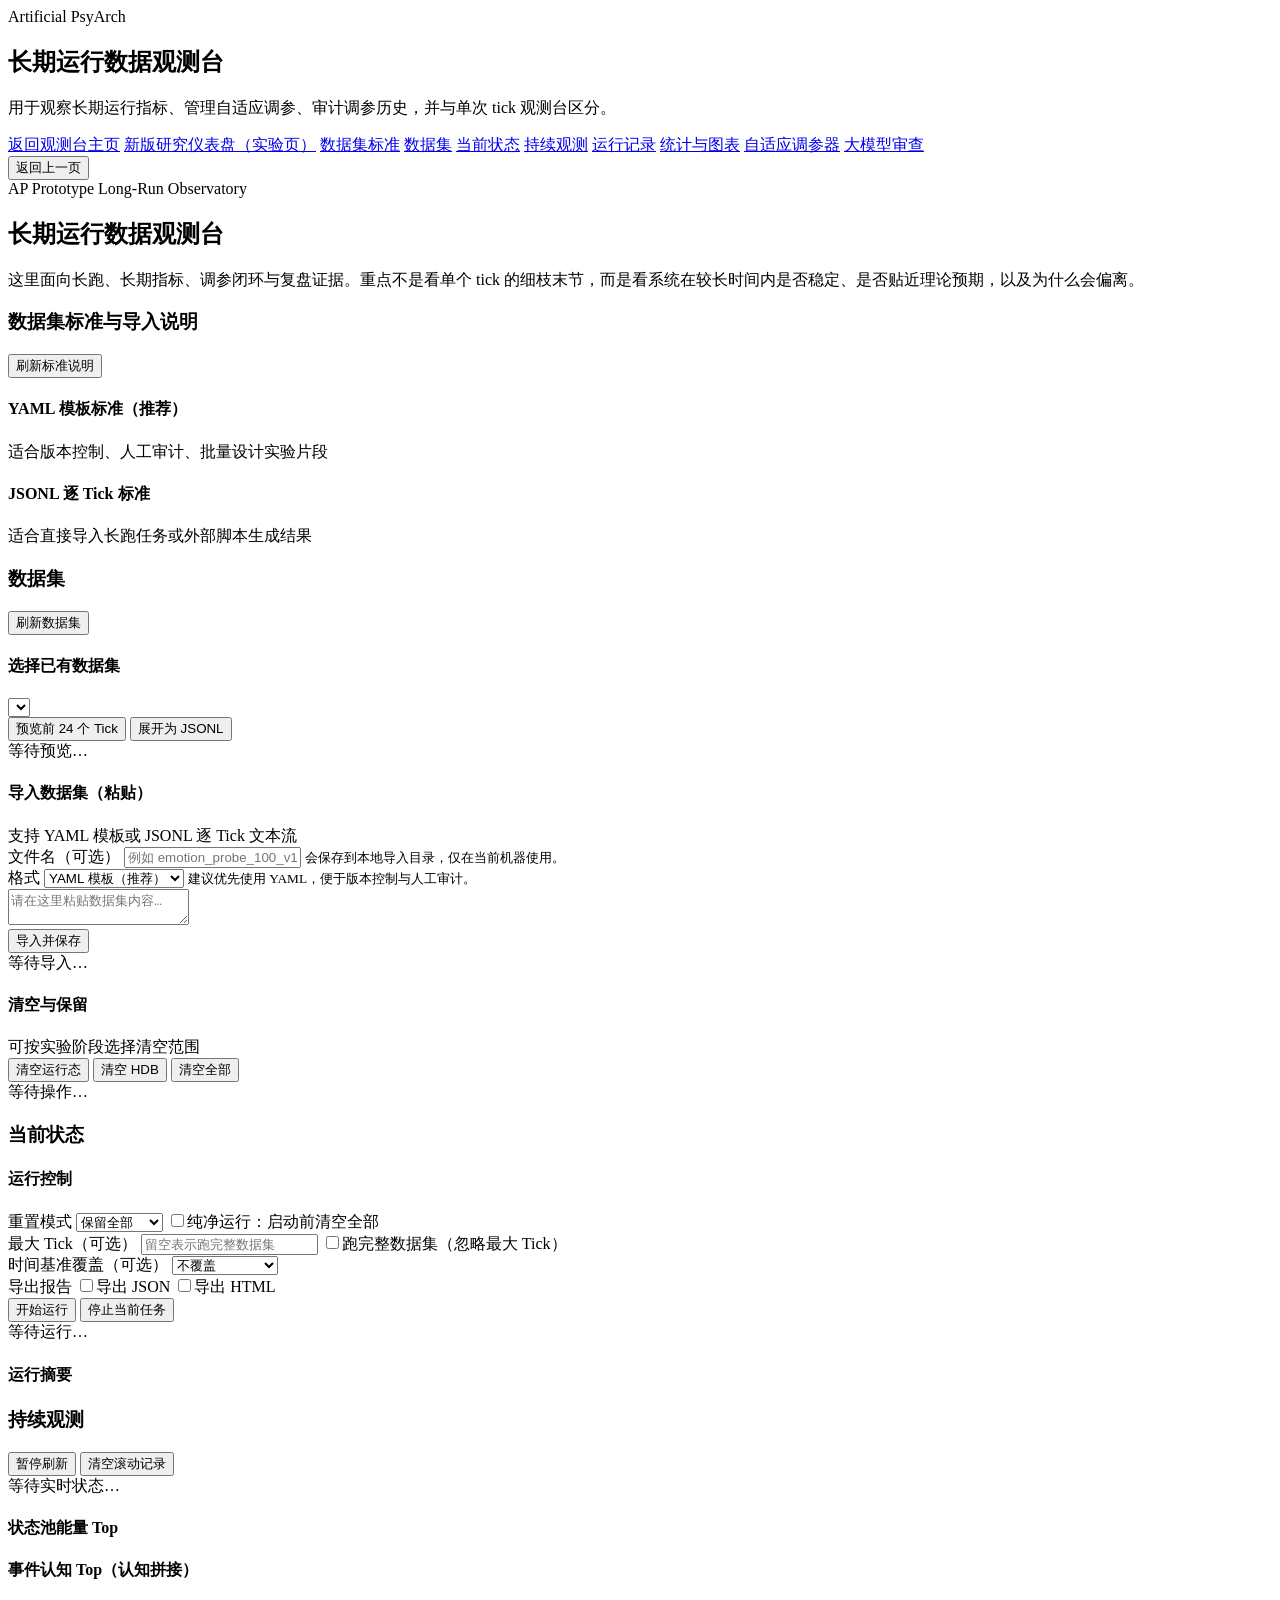
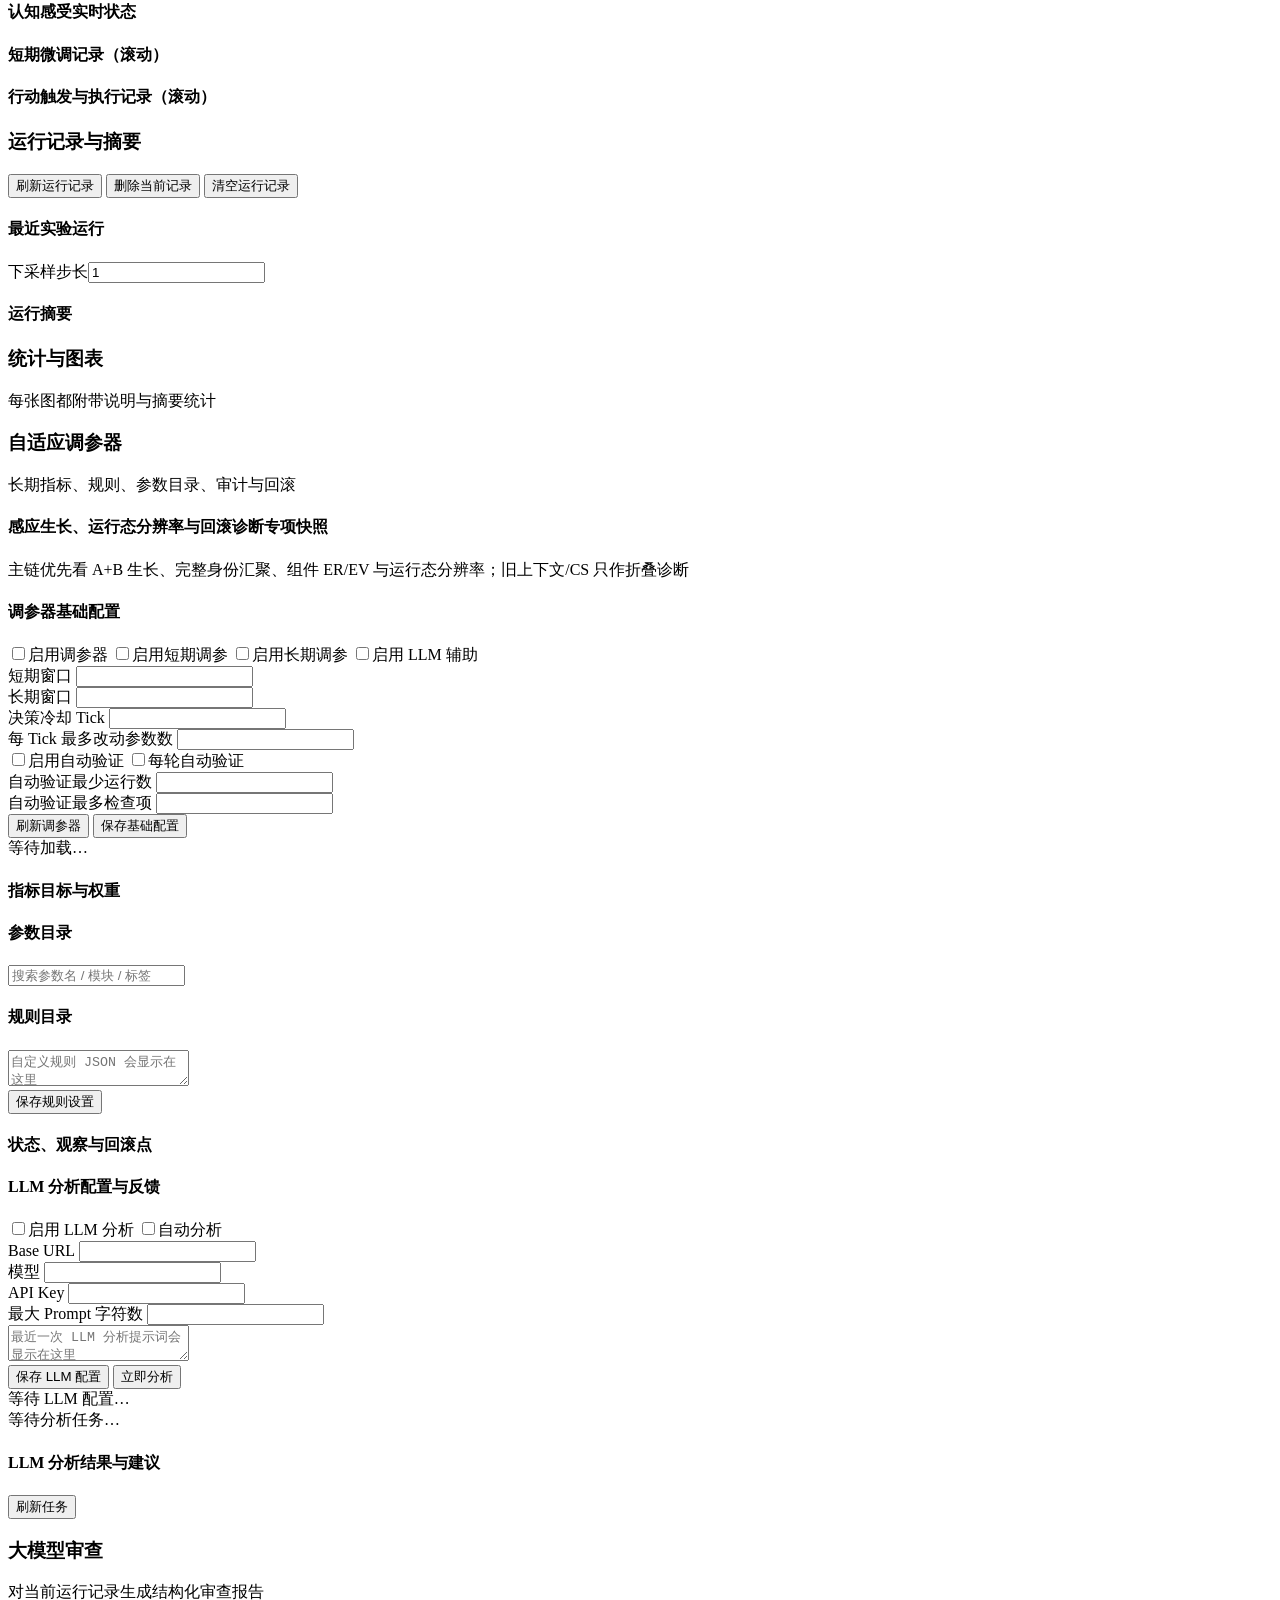
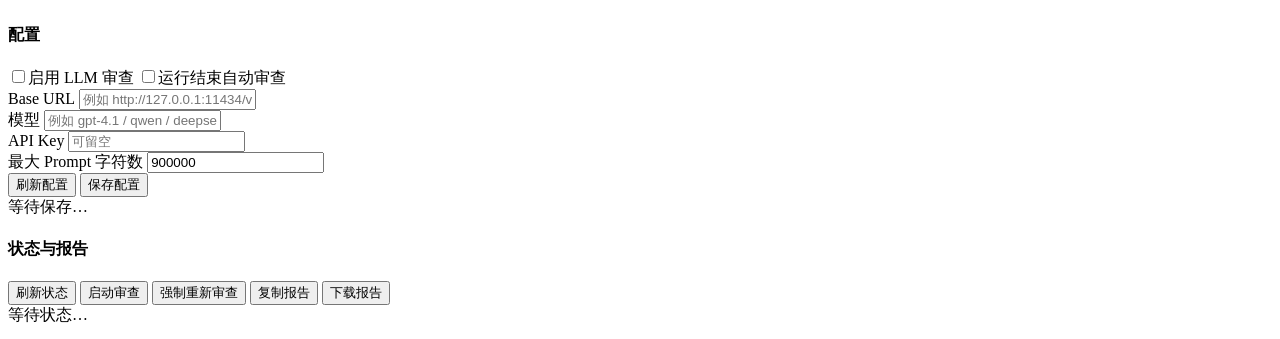
==== commit 57569ea3: "Release AP prototype observatory demo" ====
--- a/observatory/web_static/experiment.html
+++ b/observatory/web_static/experiment.html
@@ -16,6 +16,7 @@
       </div>
       <nav class="sidebar-nav">
         <a href="/">返回观测台主页</a>
+        <a href="/next/#experiment">新版研究仪表盘（实验页）</a>
         <a href="#exp_standard">数据集标准</a>
         <a href="#exp_dataset">数据集</a>
         <a href="#exp_run">当前状态</a>
@@ -145,10 +146,12 @@
                   <option value="clear_runtime">清空运行态</option>
                   <option value="clear_all">清空全部</option>
                 </select>
+                <label class="toggle-row"><input id="expCleanRunChk" type="checkbox" /><span>纯净运行：启动前清空全部</span></label>
               </article>
               <article class="setting-item">
                 <label>最大 Tick（可选）</label>
                 <input id="expMaxTicks" type="number" min="1" step="1" placeholder="留空表示跑完整数据集" />
+                <label class="toggle-row"><input id="expRunAllTicksChk" type="checkbox" /><span>跑完整数据集（忽略最大 Tick）</span></label>
               </article>
               <article class="setting-item">
                 <label>时间基准覆盖（可选）</label>
@@ -260,6 +263,15 @@
           <span class="meta">长期指标、规则、参数目录、审计与回滚</span>
         </div>
         <div id="expAutoTunerOverviewCards" class="card-grid compact"></div>
+
+        <div class="subpanel exp-spaced-top">
+          <div class="section-head">
+            <h4>感应生长、运行态分辨率与回滚诊断专项快照</h4>
+            <span class="meta">主链优先看 A+B 生长、完整身份汇聚、组件 ER/EV 与运行态分辨率；旧上下文/CS 只作折叠诊断</span>
+          </div>
+          <div id="expAtMetricInsightCards" class="card-grid compact"></div>
+          <div id="expAtMetricInsightNarrative" class="stack exp-spaced-top"></div>
+        </div>
 
         <div class="subpanel exp-spaced-top">
           <div class="section-head">
